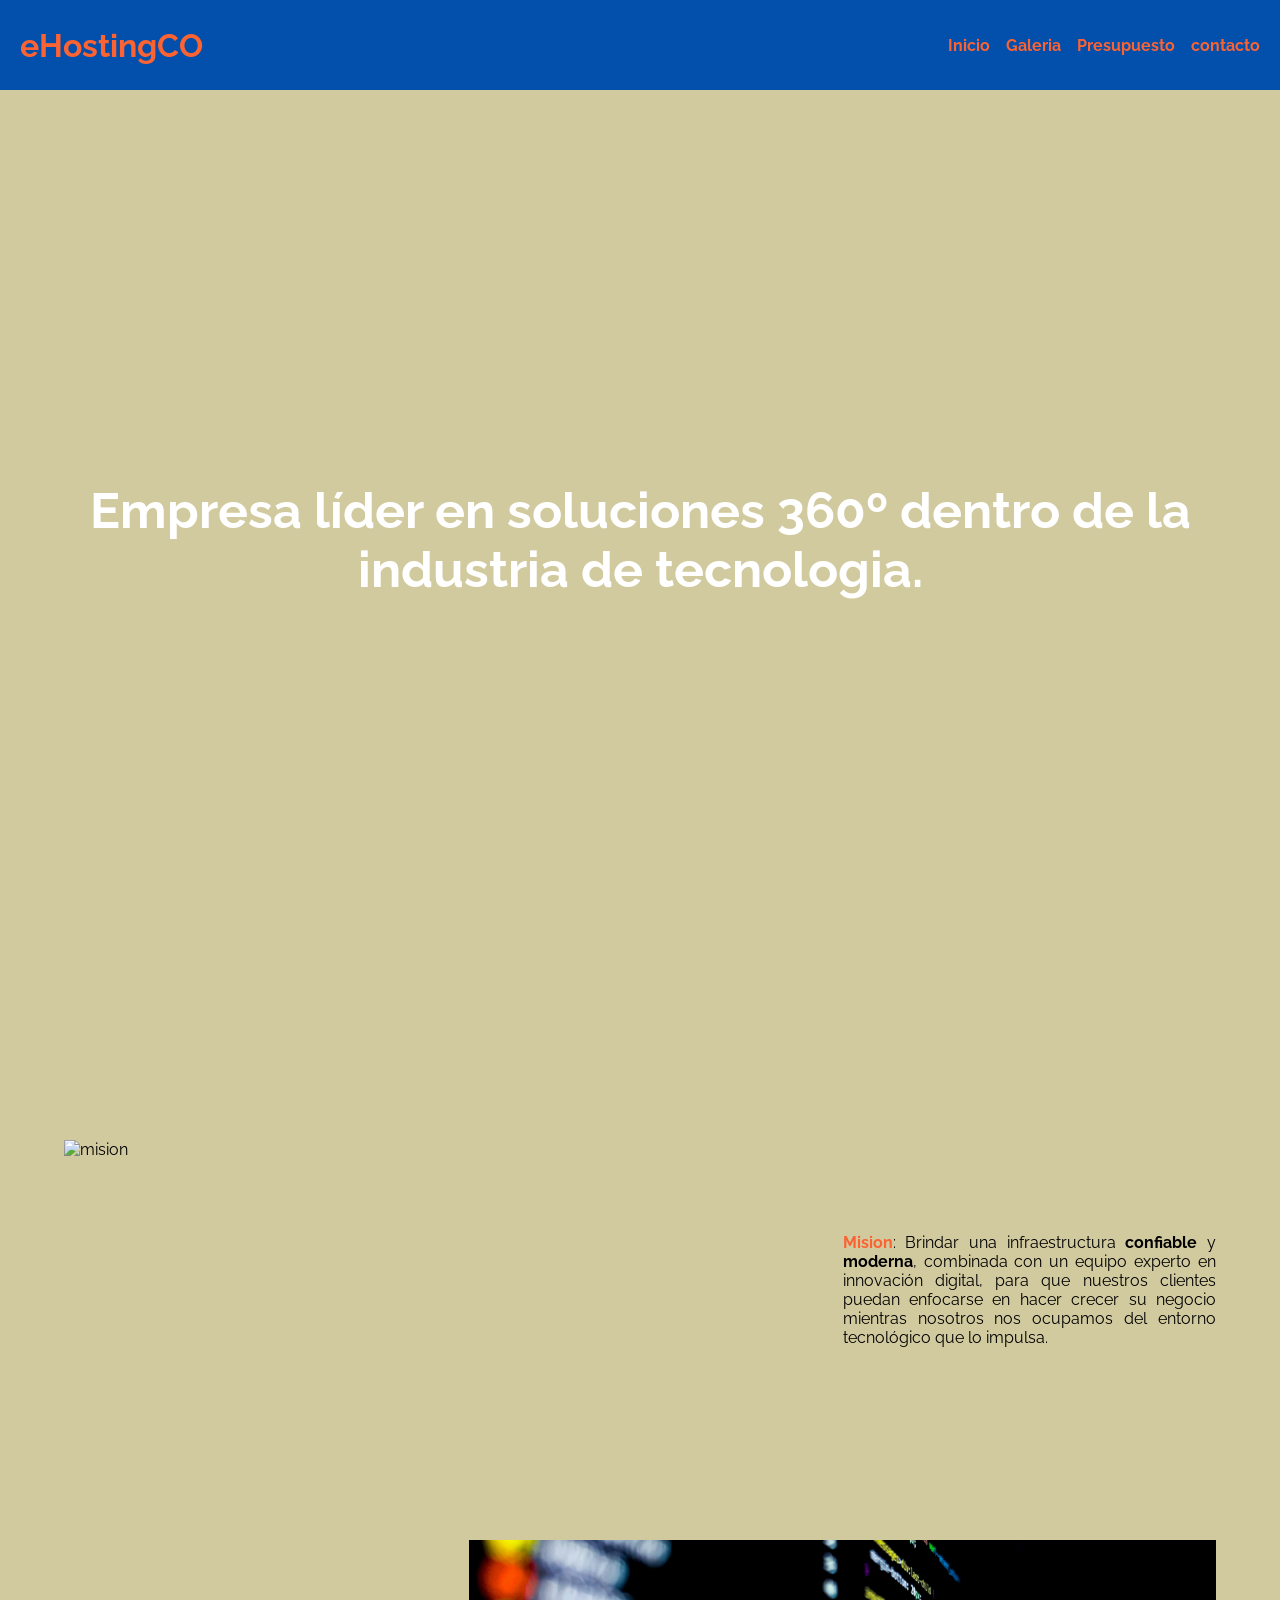
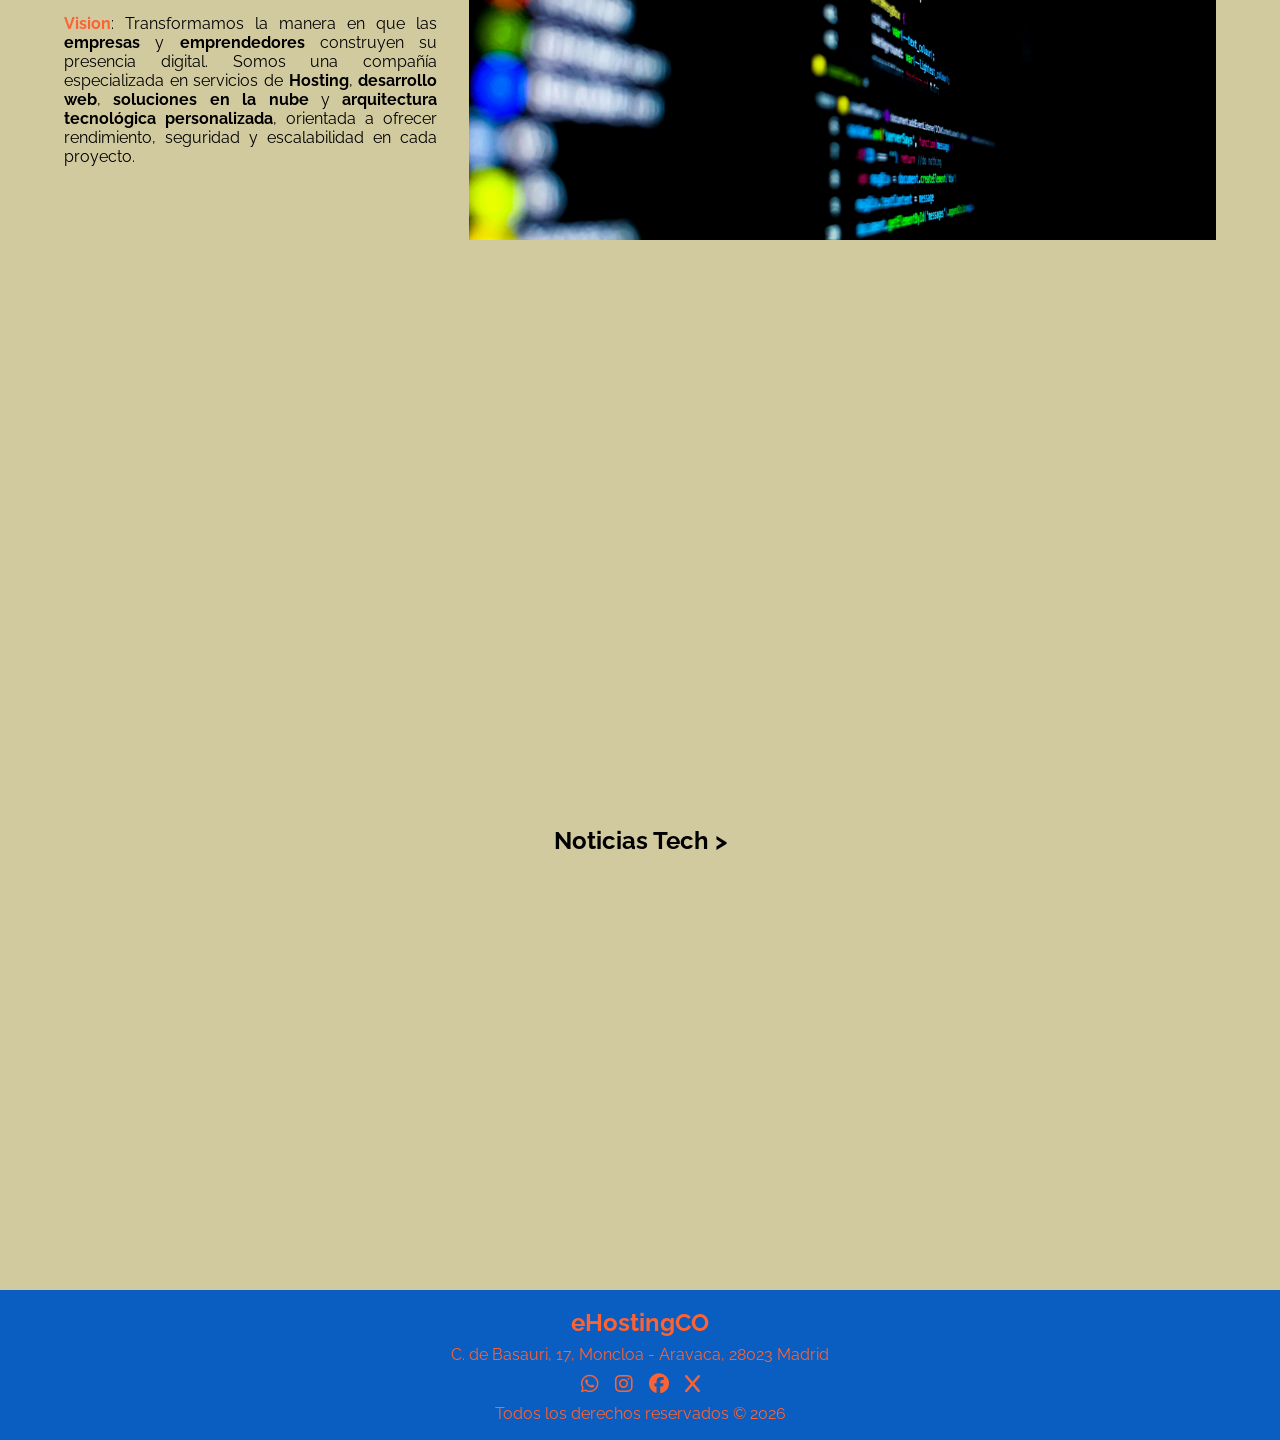
==== index.html @ 523ebdb2 "first commit to dev" ====
<!DOCTYPE html>
<html lang="es">
<head>
    <meta charset="UTF-8">
    <meta name="viewport" content="width=device-width, initial-scale=1.0">
    <link rel="shortcut icon" href="./assets/icon/ico-principal.svg" type="image/x-icon">
    <link rel="stylesheet" href="./css/styles.css">
    <link rel="stylesheet" href="https://cdnjs.cloudflare.com/ajax/libs/font-awesome/6.5.0/css/all.min.css">
    <title>Inicio</title>
    <script src="https://cdn.jsdelivr.net/npm/gsap@3.14.1/dist/gsap.min.js" defer></script>
    <script src="https://cdn.jsdelivr.net/npm/gsap@3.14.1/dist/ScrollTrigger.min.js" defer></script>
    <script src="https://cdn.jsdelivr.net/npm/gsap@3.14.1/dist/SplitText.min.js" defer></script>
    <script src="./js/comunes/header.js" defer></script>
    <script src="./js/index.js" defer></script>
    <script src="./js/helpers/noticias.js" defer></script>
    <script src="./js/comunes/footer.js" defer></script>
</head>
<body>
    <header>
        <h1 id="titulo" class="titulo-pagina"></h1>
        <nav id="menu" class="mi-menu"></nav>  
    </header>
    <main>
        <section id="menumov" class="seccion-menu">
            <nav id="navsecundario" class="navegador-secundario"></nav>
        </section>
        <section id="seccioneslogan" class="seccion-principal seccion-eslogan mb-100">
            <h2 id="eslogan"></h2>
        </section>
        <section id="visionmision" class="seccion-principal mb-100">
            <div id="mision" class="seccion-mision"></div>
            <div id="vision" class="seccion-vision seccion-vision-reverse"></div>
        </section>   
        <section id="noticias" class="noticias">
           <h2 class="contenedor-noticias">Noticias Tech ></h2> 
        </section>
    </main>
    <footer>
        <h2 id="pie" class="pie-titulo"></h2>
        <p id="direccion" class="pie-diraccion"></p>
        <div id="iconos" class="pie-iconos"></div>
        <p id="derechos" class="pie-derechos"></p>
    </footer>
</body>
</html>
---- css/styles.css ----
/* uso de variables para todo el documento */
/*estilo de letra para el encabezado y pie de pagina*/
@font-face {
    font-family: 'textvideo';
    src: url("../assets/fonts/Raleway-VariableFont_wght.ttf");
}

:root {
    /*Paleta de colores*/
    --azules-1: #2C63A4;
    --azules-2: #6B798A;
    --azules-3: #517396;
    --azules-4: #0A5DC1;
    --azules-5: #024FAC;
    --amaril-1: #FBD933;
    --amaril-2: #D2CA9F;
    --amaril-3: #EFD971;
    --amaril-4: #FFD300;
    --rojos-1: #FB6333;
    --rojos-2: #FF3D00;
    --negro-1: #333;
    --background-color: #f4f4f4;
    --font-s: 12px;
    --font-m: 16px;
    --font-l: 20px;
    --bs-body-font-family: textvideo, Arial, Helvetica, sans-serif;
}
* {
    margin: 0;
    padding: 0;
    box-sizing: border-box;
}

body {
    display: flex;
    flex-direction: column;
    min-height: 100vh;
    font-family: var(--bs-body-font-family);
    background: var(--amaril-2);
    overflow-x: hidden;
}
/*------------------- Estilos -----------------------*/
.seccion-principal {
    display:flex;
    align-items: center;
    justify-content: center;
    min-height: 100vh;
}
.mb-100 {
    margin-bottom: 100px;
}
/*++++++++++++++++++++ Header ++++++++++++++++++++++++*/
header {
    display: flex;
    flex-direction: column;
    align-items: center;
    justify-content: center;
    height: 90px;
    background: var(--azules-5);
}

.titulo-pagina {
    word-spacing: 1px;
    color: var(--rojos-1)
}
.mi-menu {
    display: flex;
    gap: .5rem;
}
.mi-menu a {
    color: var(--rojos-1);
    text-decoration: none;
    font-size: var(--font-m);
    font-weight:bold;
}
.mi-menu a:hover {
    color: var(--amaril-2);
}

/*+++++++++++++++++++++++ Main +++++++++++++++++++++++++++++++*/
main {
    flex: 1
}
.seccion-menu {
    display: flex;
    justify-content: center;
    position: sticky;
    top: 0;
    z-index: 99999;
    background: var(--azules-5);
}
.navegador-secundario {
    display: flex;
    align-items: center;
    justify-content: center;
    height: 50px;
    gap: 1rem;
    border-radius: 20px;
    width: 96%
}
.navegador-secundario a {
    color: var(--rojos-1);
    text-decoration: var(--rojos-1);
}
.navegador-secundario a:hover {
    color: var(--amaril-2);
    font-weight: bold;
}
.seccion-eslogan {
    background: url(../assets/images/hoating-vertical.jpg) no-repeat center center / cover;
}
.seccion-eslogan h2 {
    text-align: center;
    padding: 0 5%;
    font-size: 50px;
}
.seccion-mision-vision {
    flex-direction: column;
    margin: 0 5%;
}
.seccion-mision {
    display: flex;
    flex-direction: column;
    align-items: center;
    justify-content: center;
    gap: 2rem;
    margin-bottom: 100px;
}
.seccion-mision img {
    flex: 1;
    object-fit: cover;
    height: 300px;
}
.seccion-mision p {
    flex: 1;
    text-align: justify;
}
.seccion-mision p span {
    color: var(--rojos-1);
    font-weight: bold;
    
}
.seccion-vision {
    display: flex;
    flex-direction: column;
    align-items: center;
    justify-content: center;
    gap: 2rem;
    margin-bottom: 100px;
}
.seccion-vision img {
    flex: 1;
    object-fit: cover;
    height: 300px;
}
.seccion-vision p {
    flex: 1;
    text-align: justify;
}
.seccion-vision p span {
    color: var(--rojos-1);
    font-weight: bold;
}
/*+++++++++++++++++++++++ Contenedor Horizontal +++++++++++++++
                          NOTICIAS
 ++++++++++++++++++++++++++++++++++++++++++++++++++++++++++++++*/
.noticias {
    height: 100vh;
    display: flex;
    flex-wrap: nowrap;
    overflow: hidden;
}
.contenedor-noticias {
    min-width: 100vw;
    height: 100vh;
    display: flex;
    justify-content: center;
    align-items: center;
}

.noticias-contenido {
    position: relative;
    display: flex;
    flex-direction: column;
    justify-content: center;
    align-items: center;
    width: 90vw;
    height: 75vh;
    gap: 20px;
}
.noticia-titulo {
    display: none;
}
.noticia-contenido-img {
    border: 3px solid var(--rojos-1);
    border-top-left-radius: 10px;
    border-top-right-radius: 10px;
    width: 100%;
    height: 100%;
    /*aspect-ratio: 16 / 9;*/
}
.noticia-contenido-descripcion {
    color: var(--rojos-1);
    font-size: var(--font-m);
    text-align: justify;
}
.noticia-link {
    text-decoration: none;
    color: var(--azules-1);
    font-weight: bold;
}
.noticia-link:hover {
    transform: translateY(-5px);
    color: var(--rojos-1);
}

/*
 -------> Galeria Main <-----------------------------------------
*/
.seccion-uno, .seccion-dos {
    display: flex;
    flex-direction: column;
    justify-content: center;
    align-items: center;
    width: 100vw;
    height: 100vh;
    gap: 2rem;
}
.seccion-uno-img {
    height: 300px;
    width: 500px;
    border: 1px solid var(--azules-2);
    background: var(--azules-2);
}

/*+++++++++++++++++++++++ Footer ++++++++++++++++++++++++++++++*/
footer {
    display: flex;
    flex-direction: column;
    align-items: center;
    justify-content: center;
    gap: .5rem;
    height: 150px;
    background: var(--azules-4);
    color: var(--rojos-1);
}
.pie-iconos {
    display: flex;
    gap: 1rem;
}
.pie-iconos a {
    text-decoration: none;
    color: var(--rojos-1);
    font-size: var(--font-l);
}
.pie-iconos a:hover {
    color: var(--amaril-2);
}

/*++++++++++++++++++++++++++++++++++++++++++
  +                                        +
  +                  Media Queries         +
  +                                        +
  ++++++++++++++++++++++++++++++++++++++++++*/
  @media (min-width: 780px) {
    /*++++++++++++++++ Main +++++++++++++++++*/
    .navegador-secundario {
        justify-content: flex-start;
    }
    .seccion-mision {
        flex-direction: row;
    }
    .seccion-mision img {
        flex: 2;
    }
    .seccion-vision {
        flex-direction: row;
    }
    .seccion-vision img {
        flex: 2;
    }
    .seccion-vision-reverse {
        flex-direction: row-reverse;
    }
  }
  @media (min-width: 1024px) {
    /*++++++ Header ++++++++++*/
    header {
        flex-direction: row;
        justify-content: space-between;
        padding: 0 20px;
    }
    .titulo-pagina {
        word-spacing: 2px;
    }
    .mi-menu {
        gap: 1rem
    }
    .navegador-secundario {
        justify-content: flex-start;
    }
    /*+++++++++++++++ Main +++++++++++++++*/
    .seccion-eslogan {
        background: url(../assets/images/hosting-horizontal.jpg) no-repeat center center / cover;
    }
    .seccion-mision {
        flex-direction: row;
    }
    .seccion-mision img {
        flex: 2;
    }
    .seccion-vision img {
        flex: 2;
    }
    .seccion-vision-reverse {
        flex-direction: row-reverse;
    }
    /*------------- Noticias ------------------------*/
    .noticias-contenido {
        width: 70vw;
        height: 85vh;
    }
    .noticia-titulo {
        width: 500px;
        text-align: center;
        display: block;
        color: var(--background-color);
        /*writing-mode: sideways-lr;*/
        position: absolute;
        left: 30%;
        top: 50%;
        font-size: clamp(1rem, 2vw, 1rem);
    }

  }
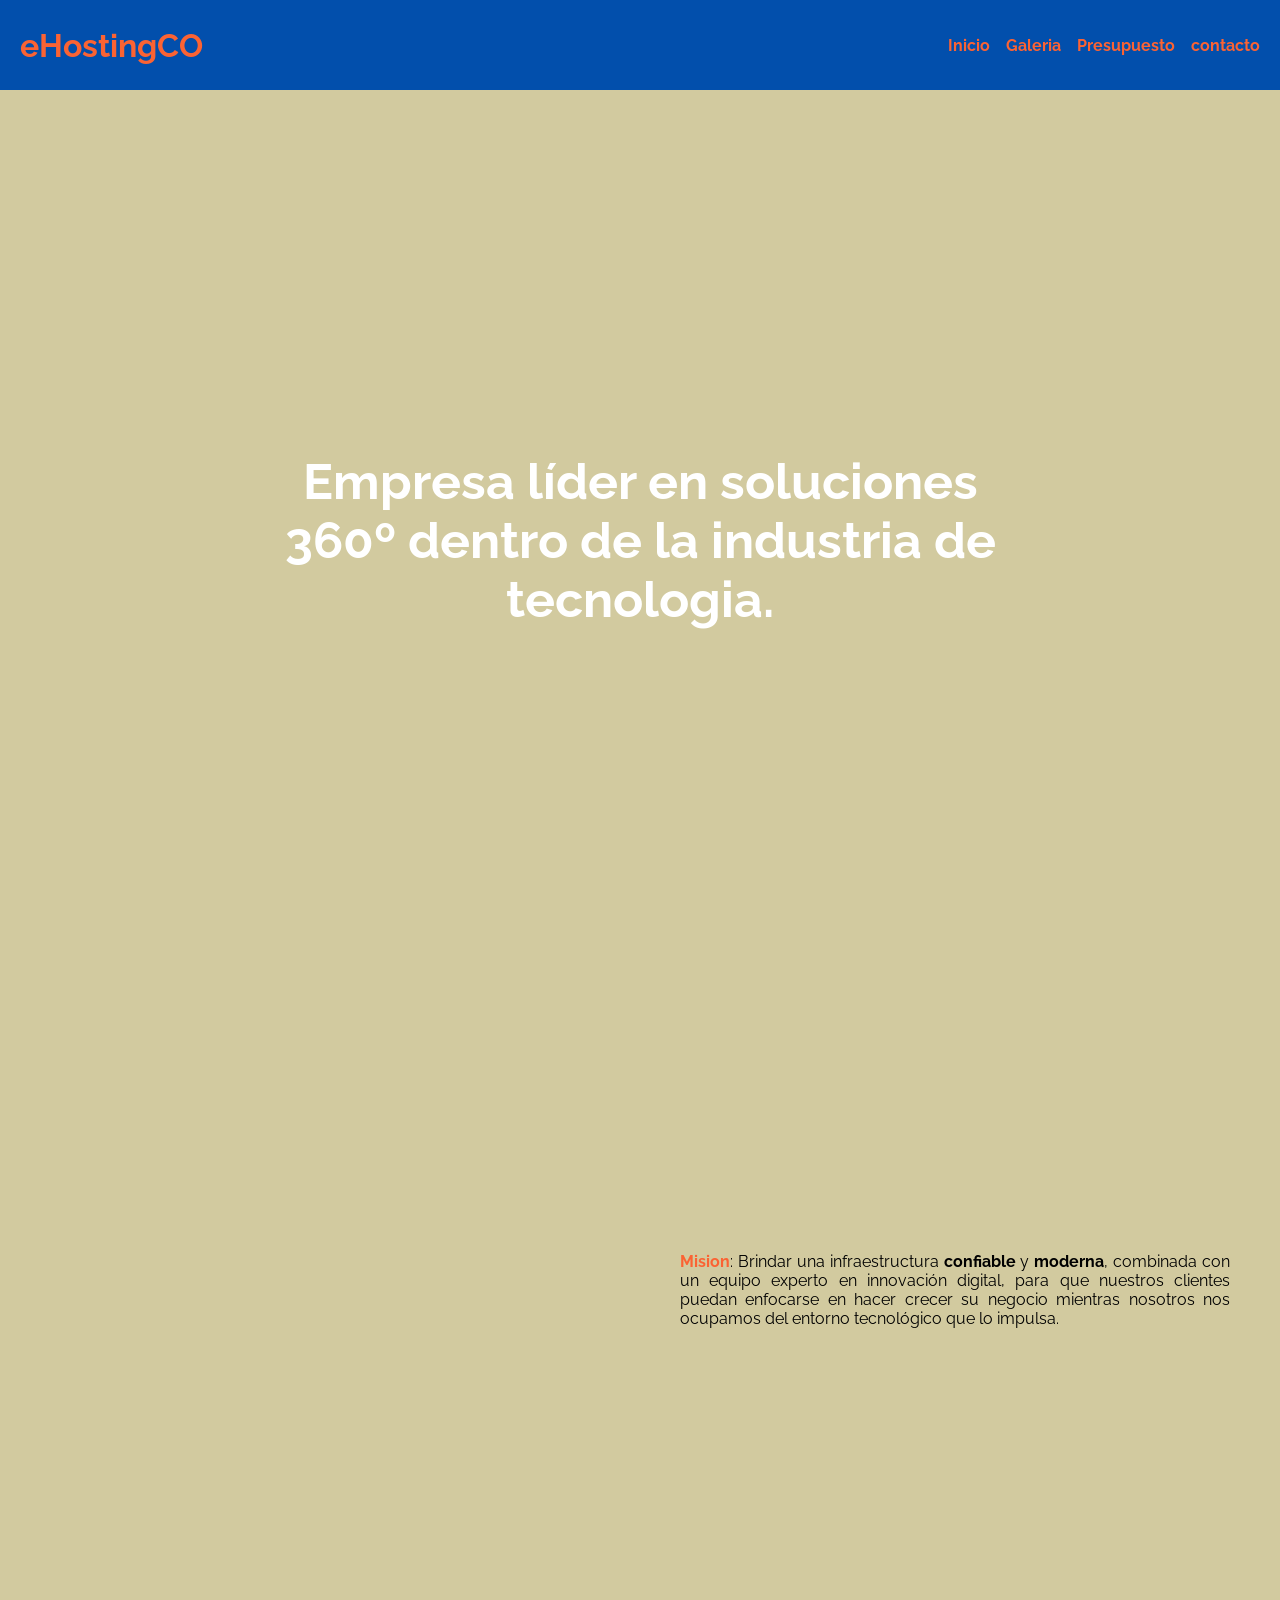
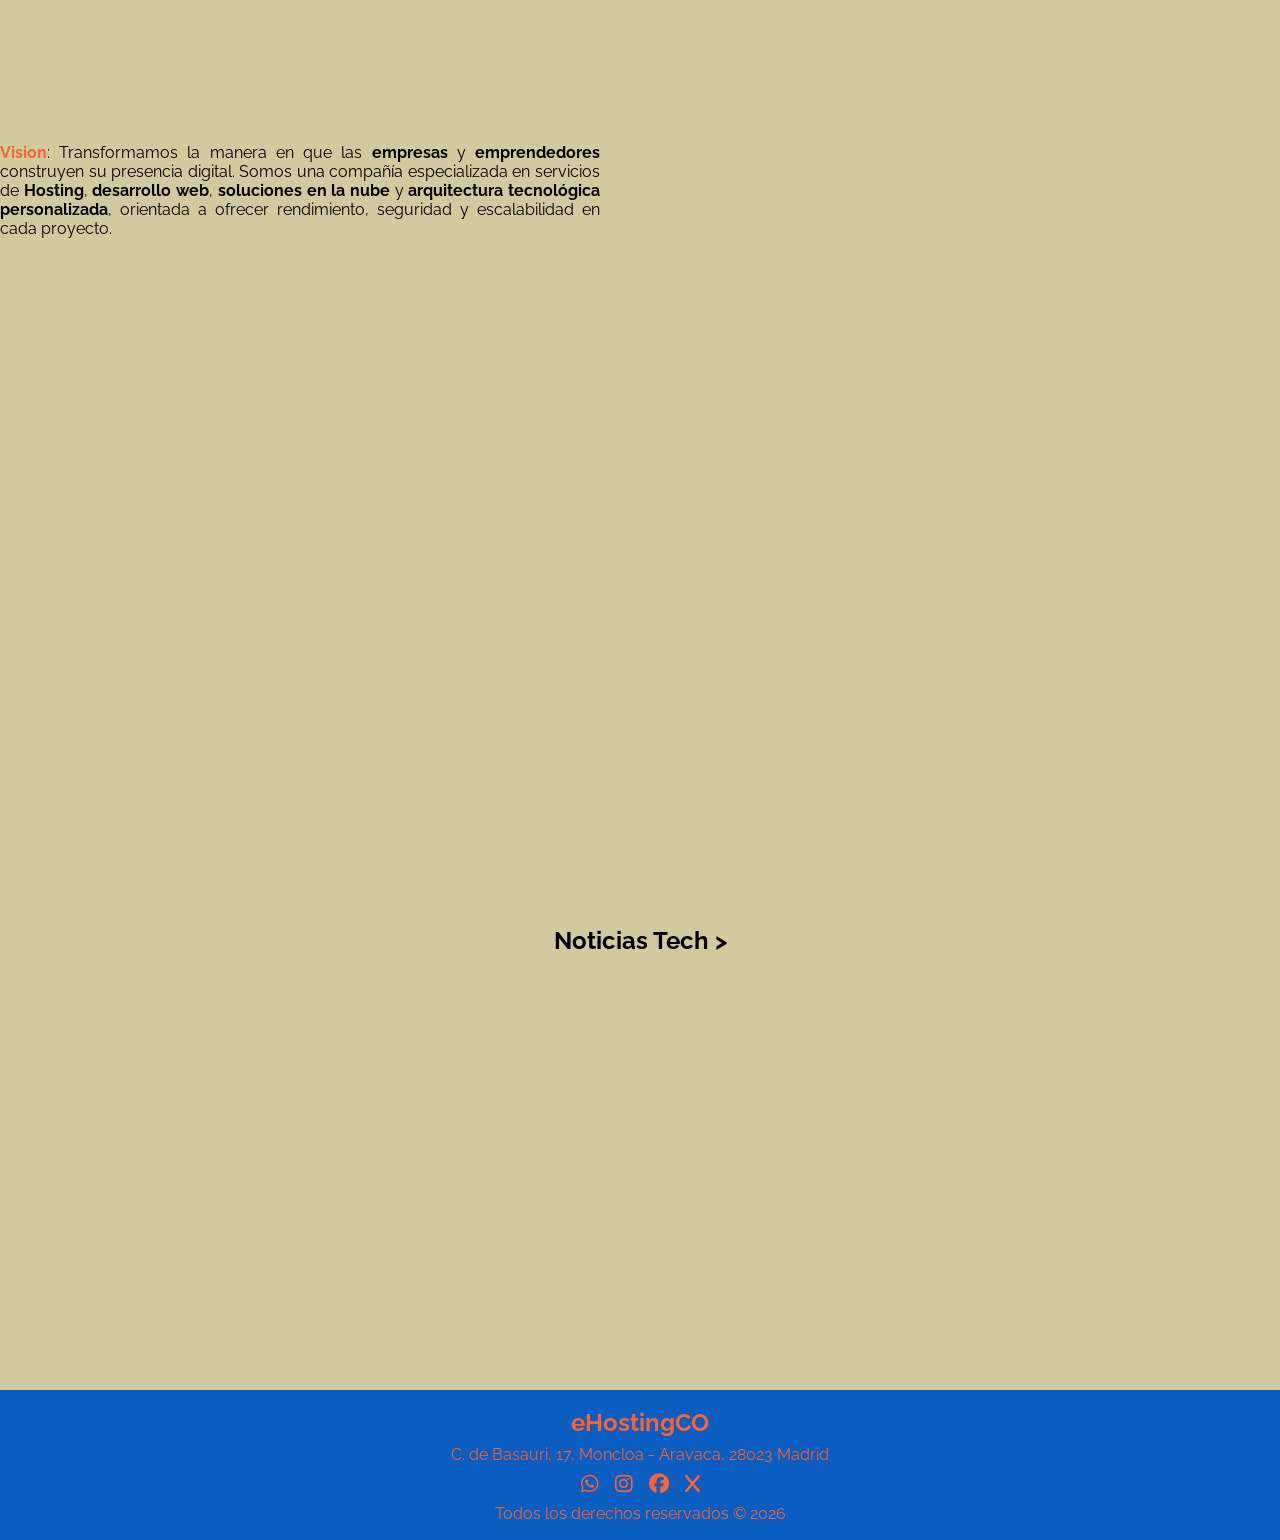
==== commit 0ca2fad5: "Ajustes de animaciones pagina de inicio" ====
--- a/index.html
+++ b/index.html
@@ -6,7 +6,7 @@
     <link rel="shortcut icon" href="./assets/icon/ico-principal.svg" type="image/x-icon">
     <link rel="stylesheet" href="./css/styles.css">
     <link rel="stylesheet" href="https://cdnjs.cloudflare.com/ajax/libs/font-awesome/6.5.0/css/all.min.css">
-    <title>Inicio</title>
+    <title>eHostingCO</title>
     <script src="https://cdn.jsdelivr.net/npm/gsap@3.14.1/dist/gsap.min.js" defer></script>
     <script src="https://cdn.jsdelivr.net/npm/gsap@3.14.1/dist/ScrollTrigger.min.js" defer></script>
     <script src="https://cdn.jsdelivr.net/npm/gsap@3.14.1/dist/SplitText.min.js" defer></script>
--- a/css/styles.css
+++ b/css/styles.css
@@ -113,6 +113,7 @@
     text-align: center;
     padding: 0 5%;
     font-size: 50px;
+    width: 900px;
 }
 .seccion-mision-vision {
     flex-direction: column;
@@ -123,15 +124,20 @@
     flex-direction: column;
     align-items: center;
     justify-content: center;
-    gap: 2rem;
+    gap: 5rem;
     margin-bottom: 100px;
 }
 .seccion-mision img {
-    flex: 1;
+    flex: 2;
     object-fit: cover;
+    width: 300px;
     height: 300px;
-}
-.seccion-mision p {
+    box-shadow: 0 6px 14px rgba(0, 0, 0, 0.8);
+    border-radius: 10px;
+    transform: translateX(-800px);
+    opacity: 0;
+}
+.textoM {
     flex: 1;
     text-align: justify;
 }
@@ -145,15 +151,20 @@
     flex-direction: column;
     align-items: center;
     justify-content: center;
-    gap: 2rem;
+    gap: 5rem;
     margin-bottom: 100px;
 }
 .seccion-vision img {
     flex: 1;
     object-fit: cover;
     height: 300px;
-}
-.seccion-vision p {
+    width: 300px;
+    box-shadow: 0 6px 14px rgba(0, 0, 0, 0.8);
+    border-radius: 10px;
+    transform: translateX(800px);
+    opacity: 0;
+}
+.textoV{
     flex: 1;
     text-align: justify;
 }
@@ -307,11 +318,26 @@
         flex-direction: row;
     }
     .seccion-mision img {
-        flex: 2;
+        flex: 1;
+        height: 400px;
+        width: 500px;
+        
+    }
+    .seccion-mision p {
+        flex: 1;
+        width: 600px;
     }
     .seccion-vision img {
-        flex: 2;
-    }
+        flex: 1;
+        height: 400px;
+        width: 600px;
+    }
+
+    .seccion-vision p {
+        flex: 1;
+        width: 600px;
+    }
+
     .seccion-vision-reverse {
         flex-direction: row-reverse;
     }
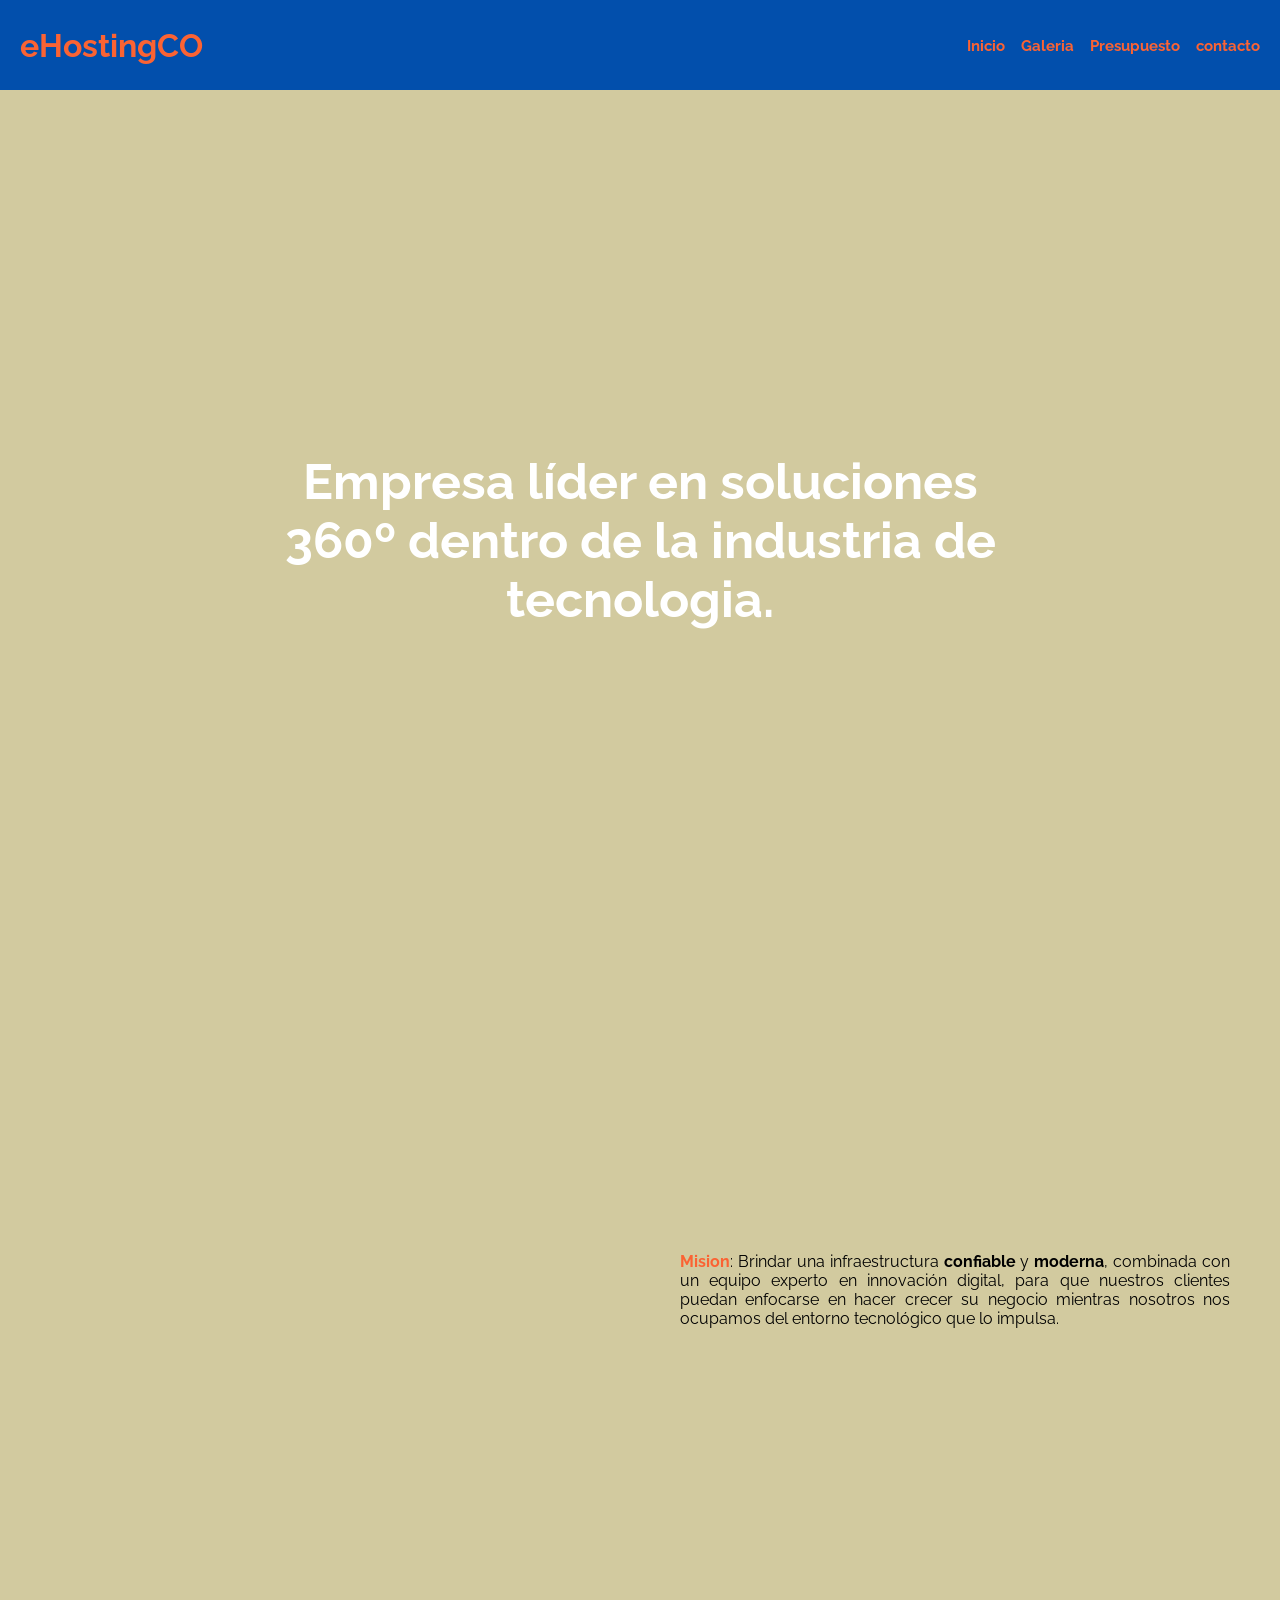
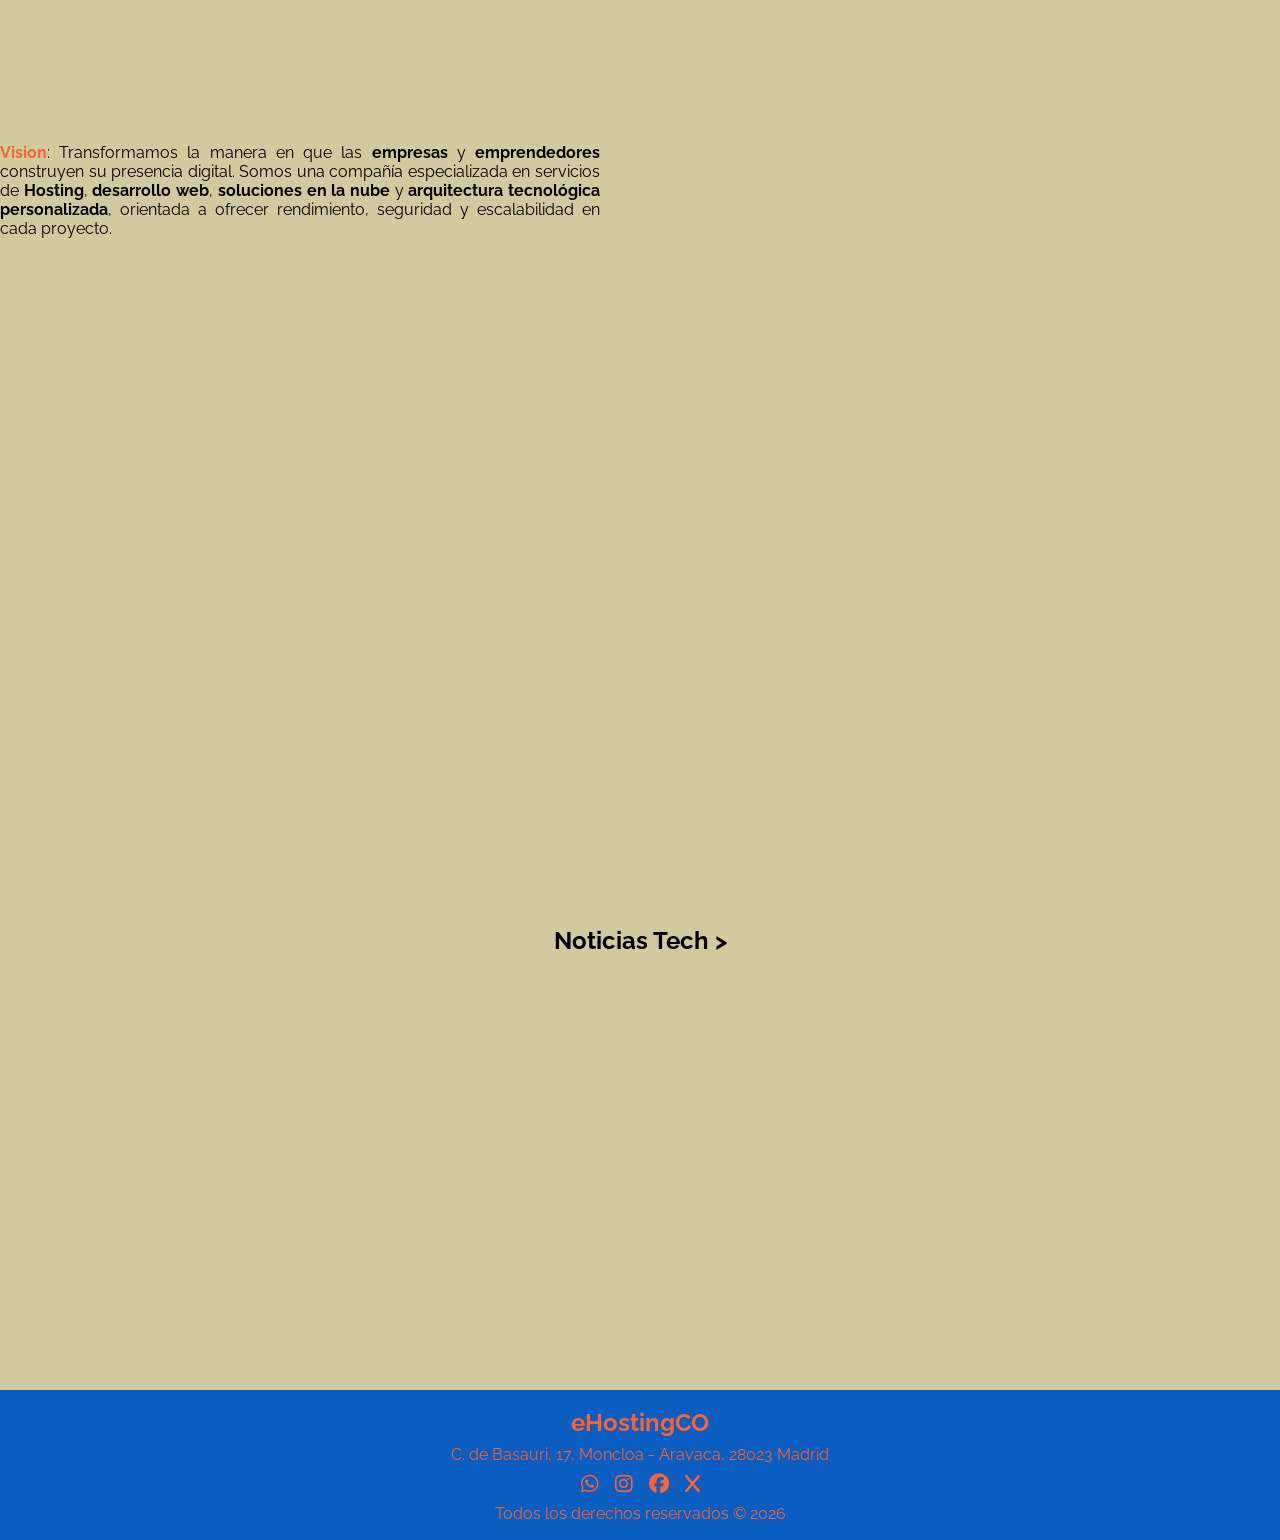
==== commit f56921d8: "ajustes de validacion de W3C" ====
--- a/index.html
+++ b/index.html
@@ -17,17 +17,19 @@
 </head>
 <body>
     <header>
-        <h1 id="titulo" class="titulo-pagina"></h1>
+        <h1 id="titulo" class="titulo-pagina">eHostingCO</h1>
         <nav id="menu" class="mi-menu"></nav>  
     </header>
     <main>
         <section id="menumov" class="seccion-menu">
+            <h2 class="visual-oculto">Menu Secundario</h2>
             <nav id="navsecundario" class="navegador-secundario"></nav>
         </section>
         <section id="seccioneslogan" class="seccion-principal seccion-eslogan mb-100">
-            <h2 id="eslogan"></h2>
+            <h2 id="eslogan">Eslogan de la Pagina</h2>
         </section>
         <section id="visionmision" class="seccion-principal mb-100">
+            <h2 class="visual-oculto">Vision y Mision</h2>
             <div id="mision" class="seccion-mision"></div>
             <div id="vision" class="seccion-vision seccion-vision-reverse"></div>
         </section>   
@@ -37,7 +39,7 @@
     </main>
     <footer>
         <h2 id="pie" class="pie-titulo"></h2>
-        <p id="direccion" class="pie-diraccion"></p>
+        <p id="direccion" class="pie-diraccion">eHostingCO</p>
         <div id="iconos" class="pie-iconos"></div>
         <p id="derechos" class="pie-derechos"></p>
     </footer>
--- a/css/styles.css
+++ b/css/styles.css
@@ -21,7 +21,7 @@
     --negro-1: #333;
     --background-color: #f4f4f4;
     --font-s: 12px;
-    --font-m: 16px;
+    --font-m: 14.5px;
     --font-l: 20px;
     --bs-body-font-family: textvideo, Arial, Helvetica, sans-serif;
 }
@@ -45,6 +45,12 @@
     align-items: center;
     justify-content: center;
     min-height: 100vh;
+}
+.visual-oculto {
+    display: none;
+}
+.mb-50 {
+    margin-bottom: 50px;
 }
 .mb-100 {
     margin-bottom: 100px;
@@ -228,7 +234,8 @@
 /*
  -------> Galeria Main <-----------------------------------------
 */
-.seccion-uno, .seccion-dos {
+
+.seccion-uno {
     display: flex;
     flex-direction: column;
     justify-content: center;
@@ -237,11 +244,456 @@
     height: 100vh;
     gap: 2rem;
 }
-.seccion-uno-img {
-    height: 300px;
+.galeria-portada {
+    display: flex;
+    flex-direction: column;
+    align-items: center;
+    justify-content: center;
+    width: 95%;
+    gap: 1rem;
+}
+.galeria-portada img {
+    border-radius: 10px;
+    width: 65%;
+    height: 52.5%;
+}
+
+.galeria-portada .galeria-subtitulo {
+    color: var(--rojos-1);
+    font-weight: bold;
+}
+.galeria-portada .galeria-flecha {
+    width: 50px;
+    height: 50px;
+}
+
+/*
+      GALERIA
+*/
+
+.seccion-galeria {
+    display: flex;
+    flex-direction: column;
+    align-items: center;
+    justify-content: center;
+    width: 100%;
+    height: 100%;
+    margin-bottom: 100px;
+}
+
+.titulo-galeria {
+    color: var(--rojos-1);
+    font-weight: bold;
+    margin-bottom: 50px;
+}
+
+.img-servicio {
+    width: 100%;
+    height: 100%;
+    object-fit: cover;
+    border-radius: 10px;
+}
+
+.galeria {
+    display: grid;
+    gap: 1rem;
+    padding: 10px;
+    width: 70vw;
+    height: 80%;
+}
+
+.item {
+    cursor: pointer;
+    font-size: 0;
+}
+
+.detail {
+  position: fixed;
+  top: 20px;
+  left: 50%;
+  width: 90.1vmin;
+  cursor: pointer;
+  font-size: 0;
+  display: flex;
+  flex-direction: column;
+  visibility: hidden;
+  max-height: 100%;
+  overflow: auto;
+}
+
+.detail > img {
+  position: relative;
+  z-index: 1;
+}
+
+.detail .content {
+  background: var(--azules-2);
+  padding: 2rem 1.5rem;
+  font-size: 1rem;
+  box-sizing: border-box;
+  flex-grow: 1;
+}
+
+.detail .content > * {
+  margin-bottom: 1rem;
+}
+
+.detail .title {
+  font-size: 2rem;
+  text-transform: uppercase;
+}
+
+.detail .secondary {
+  color: var(--rojos-1);
+  font-weight: bold;
+}
+
+.detail .description {
+  line-height: 1.5;
+}
+
+/*+++++++++++++++++++++++ PRESUPUESTO +++++++++++++++++++++++++*/
+.presupuesto-main {
+    display: flex;
+    flex-direction: column;
+    align-items: center;
+    justify-content: center;
+}
+.presupuesto-formulario {
+    display: flex;
+    flex-direction: column;
+    align-items: center;
+    justify-content: flex-start;
+    width: 90%;
+    min-height: 100%;
+}
+.presupuesto-formulario form {
+    display: flex;
+    flex-direction: column;
+    align-items: center;
+    justify-content: center;
+    width: 90%;
+    gap: .5rem;
+}
+.presupuesto-formulario .frm-datos, 
+.presupuesto-formulario .frm-presupuesto,
+.presupuesto-formulario .frm-envio {
+    display: flex;
+    flex-direction: column;
+    align-items: start;
+    justify-content: center;
+    width: 90%;
+    padding: 5px 5px;
+    gap: 1rem;
+    border: 3px double var(--rojos-1)
+}
+.presupuesto-contenedor-campos {
+    display: flex;
+    flex-direction: column;
+    justify-content: center;
+    align-items: flex-start;
+    gap: .5rem;
+    padding-bottom: 5px;
+}
+.presupuesto-etiqueta-campo {
+    font-size: var(--font-m);
+    font-weight: bold;
+}
+.presupuesto-contenedor-campos input {
+    width: 300px;
+    border-radius: 5px;
+    border: none;
+    height: 20px;
+    padding-left: 5px;
+}
+.presupuesto-contenedor-campos input:focus {
+    border: 2px solid var(--rojos-1);
+    outline: none;
+}
+
+.presupuesto-formulario legend {
+    color: var(--rojos-1);
+    font-weight: bold;
+}
+/*----Manejador de validaciones CSS*/
+.presupuesto-dp-error {
+    font-size: var(--font-s);
+    font-weight: bold;
+    color: red;
+}
+
+.presupuesto-dp-error-ocultar,
+.presupuesto-DE-error-ocultar {
+    display: none;
+}
+.presupuesto-contenedor-Servicios {
+    display: flex;
+    flex-direction: column;
+    justify-content: center;
+    align-items: flex-start;
+    width: 90%;
+    gap: .3rem;
+    border: 2px solid transparent;
+    transition: border 0.2s ease;
+    padding: 3px;
+}
+.presupuesto-contenedor-Servicios.error {
+    border: 2px solid red;
+}
+
+.presupuesto-contenedor-Servicios label {
+    width: 305px;
+    font-size: var(--font-m);
+}
+.presupuesto-cont-plazos {
+    display: flex;
+    flex-direction: column;
+    justify-content: center;
+    align-items: flex-start;
+    width: 90%;
+    gap: .3rem;
+    border: 2px solid transparent;
+    transition: border .5s ease;
+    padding-left: 5px;
+    padding-right: 5px;
+}
+
+.presupuesto-cont-plazos.error {
+    border: 2px solid red;
+}
+.presupuesto-cont-plazos label {
+    width: 305px;
+    font-size: var(--font-m);
+}
+
+
+.presupuesto-contenedor-subserv {
+    display: flex;
+    flex-direction: column;
+    justify-content: start;
+    align-items: flex-start;
+    width: 80%;
+    min-height: 120px;
+    gap: .3rem;
+    border: 2px solid transparent;
+    transition: border .5s ease;
+    padding-left: 5px;
+}
+
+.presupuesto-contenedor-subserv.error {
+    border: 2px solid red
+}
+
+.presupuesto-titulo-susbservicios,
+.presupuesto-servicio-label,
+.presupuesto-plazos-label {
+    font-size: var(--font-m);
+    font-weight: bold;
+    padding-bottom: 5px;
+}
+
+.presupuesto-cont-costos {
+    display: flex;
+    flex-direction: column;
+    gap: .5rem;
+    align-items: flex-start;
+    justify-content: center;
+    padding-left: 5px;
+
+}
+.presupeuestos-lbl {
+    display: flex;
+    justify-content: space-between;
+    font-size: var(--font-m);
+    font-weight: bold;
+    width: 250px;
+}
+
+.presupeuestos-lbl-chkenvio {
+    display: flex;
+    justify-content: space-between;
+    font-size: var(--font-m);
+    font-weight: bold;
+    width: 250px;
+    border: 2px solid transparent;
+    transition: border 0.5s ease;
+    padding: 3px;
+}
+
+.presupeuestos-lbl-chkenvio.error {
+    border: 2px solid red
+}
+
+.presupuesto-txt {
+    border: none;
+    background: none;
+    color: var(--rojos-1);
+    font-weight: bold;
+    font-size: var(--font-m);
+    width: 70px;
+    padding-left: 5px;
+}
+
+.presupuesto-contenedor-opcioneSS {
+    display: flex;
+    align-items: center;
+    justify-content: flex-start;
+    gap: .5rem;
+}
+.presupuesto-label-subSer {
+    width: 222px;
+    font-size: var(--font-m);
+}
+.presupuesto-cont-btn {
+    display: flex;
+    align-items: center;
+    justify-content: center;
+    gap: 1rem;
+    padding-bottom: 5px;
+}
+
+.presupuesto-btn {
+    width: 130px;
+    height: 30px;
+    border: none;
+    border-radius: 5px;
+    background: var(--azules-4);
+    color: var(--background-color);
+}
+.presupuesto-btn:hover {
+    background: var(--background-color);
+    color: var(--azules-4);
+    cursor: pointer;
+}
+/*---------------------MODAL para ver resultados del envio------------------------*/
+.modal {
+    display: flex;
+    flex-direction: column;
+    align-items: center;
+    justify-content: center;
+    position: fixed;
+    top: 0;
+    left: 0;
+    width: 100%;
+    height: 100%;
+    background-color: rgba(0,0,0,0.5);
+}
+.ocultar {
+    display: none;
+}
+.modal-content {
+    display: flex;
+    flex-direction: column;
+    background: var(--amaril-2);
+    margin: 15% auto;
     width: 500px;
-    border: 1px solid var(--azules-2);
-    background: var(--azules-2);
+    border-radius: 8px;
+    text-align: justify;
+    color: var(--azules-2);
+    font-size: var(--font-m);
+    font-weight: bold;
+}
+.modal-header {
+    display: flex;
+    align-items: center;
+    justify-content: space-between;
+    height: 50px;
+    width: 100%;
+    border-top-left-radius: 8px;
+    border-top-right-radius: 8px;
+    background: var(--azules-5);
+    padding-left: 10px;
+    padding-right: 10px;
+}
+
+.Titulo-Modal {
+    color: var(--amaril-3);
+}
+
+.modal-body {
+    flex: 1;
+    display: flex;
+    justify-content: flex-start;
+    align-items: center;
+    padding: 10px;
+}
+.modal-lista {
+    list-style-position: inside;
+}
+
+.close {
+    /*float: right;*/
+    cursor: pointer;
+    font-size: 35px;
+    color: var(--rojos-2);
+}
+
+/*----------------------- Contacto ----------------------------*/
+.contacto-main {
+    background: url(../assets/images/contacto-vertical.jpg) no-repeat center center / cover;
+}
+.section-contacto-datos {
+    display: flex;
+    align-items: center;
+    justify-content: center;
+    width: 100%;
+    height: 100vh;
+}
+.section-contacto-mapa {
+    display: flex;
+    align-items: center;
+    justify-content: center;
+    width: 100%;
+    height: 100vh;
+}
+.contacto-datos-card,
+.contacto-mapa-card {
+    display: flex;
+    flex-direction: column;
+    align-items: center;
+    justify-content: center;
+    background: rgba(210, 202, 159, 0.5);
+    width: 85%;
+    height: 85%;
+    border-radius: 8px;
+}
+
+.contacto-contenedor-datos-subtitulo {
+    display: flex;
+    align-items: center;
+    justify-content: center;
+    width: 90%;
+    padding-top: 50px;
+}
+.contacto-datos-subtitulo {
+    color: var(--azules-5);
+    font-size: 50px;
+}
+
+.contacto-contenedor-datos-info {
+    display: flex;
+    flex-direction: column;
+    align-items: center;
+    justify-content: center;
+    width: 90%;
+    gap: .5rem;
+}
+
+.contacto-datos-etiqueta-info {
+    display: flex;
+    justify-content: space-between;
+    align-items: center;
+    width: 90%;
+    color: var(--azules-4);
+    font-size: var(--font-m);
+    font-weight: bold;
+}
+
+.contacto-datos-info {
+    width: 150px;
+    color: var(--rojos-2);
+    font-size: var(--font-m);
+    font-weight: bold;
 }
 
 /*+++++++++++++++++++++++ Footer ++++++++++++++++++++++++++++++*/
@@ -293,6 +745,10 @@
     .seccion-vision-reverse {
         flex-direction: row-reverse;
     }
+    /*Galeria*/
+    .galeria {
+        grid-template-columns: repeat(3, 1fr);
+    }
   }
   @media (min-width: 1024px) {
     /*++++++ Header ++++++++++*/
@@ -341,6 +797,29 @@
     .seccion-vision-reverse {
         flex-direction: row-reverse;
     }
+    /*--------------- Main Contacto ---------------------*/
+    .contacto-main {
+        background: var(--amaril-2)
+
+    }
+
+    .contacto-datos-card {
+        background: url(../assets/images/contacto-horizontal.jpg) no-repeat center center / cover;;
+    }
+
+
+    .contacto-datos-etiqueta-info {
+        justify-content: space-between;
+        width: 500px;
+        color: var(--amaril-4);
+    }
+
+    .contacto-datos-info {
+        display: flex;
+        width: 400px;
+        justify-content: flex-end;
+    }
+    
     /*------------- Noticias ------------------------*/
     .noticias-contenido {
         width: 70vw;
@@ -357,5 +836,76 @@
         top: 50%;
         font-size: clamp(1rem, 2vw, 1rem);
     }
-
+    /* Galeria */
+    .galeria {
+        grid-template-columns: repeat(3, 1fr);
+    }
+    /* Presupuesto*/
+    .presupuesto-contenedor-subserv {
+        width: 300px;
+        min-height: 150px;
+        justify-content: center;
+    }
+    .frm-presupuesto {
+        min-height: 300px;
+    }
+    .presupuesto-contenedor-campos {
+        flex-direction: row;
+        justify-content: flex-start;
+        align-items: center;
+    }
+    .presupuesto-etiqueta-campo {
+        width: 110px;
+    }
+    
+    .presupuesto-contenedor-Servicios {
+        display: flex;
+        flex-direction: row;
+        justify-content: flex-start;
+        align-items: center;
+        width: 540px;
+        gap: 1rem;
+        border: 2px solid transparent;
+        transition: border 0.2s ease;
+        padding: 3px;
+    }
+
+    .presupuesto-contenedor-Servicios label {
+        width: 350px;
+        font-size: var(--font-m);
+    }
+    .presupuesto-cont-plazos {
+        display: flex;
+        flex-direction: row;
+        justify-content: flex-start;
+        align-items: center;
+        width: 540px;
+        gap: 1rem;
+    }
+    .presupuesto-cont-plazos label {
+        width: 350px;
+        font-size: var(--font-m);
+    }
+    
+    .presupuesto-label-subSer .presupuesto-nom-subservicio {
+        font-size: var(--font-m);
+    }
+
+    .presupuesto-cont-costos {
+        flex-direction: row;
+    }
+
+    .presupeuestos-lbl {
+        justify-content: left;
+    }
+
+    .contacto-datos-etiqueta-info {
+        font-size: var(--font-l);
+        width: 610px;
+    }
+
+    .contacto-datos-info {
+        font-size: var(--font-l);
+        width: 600px;
+    }
   }
